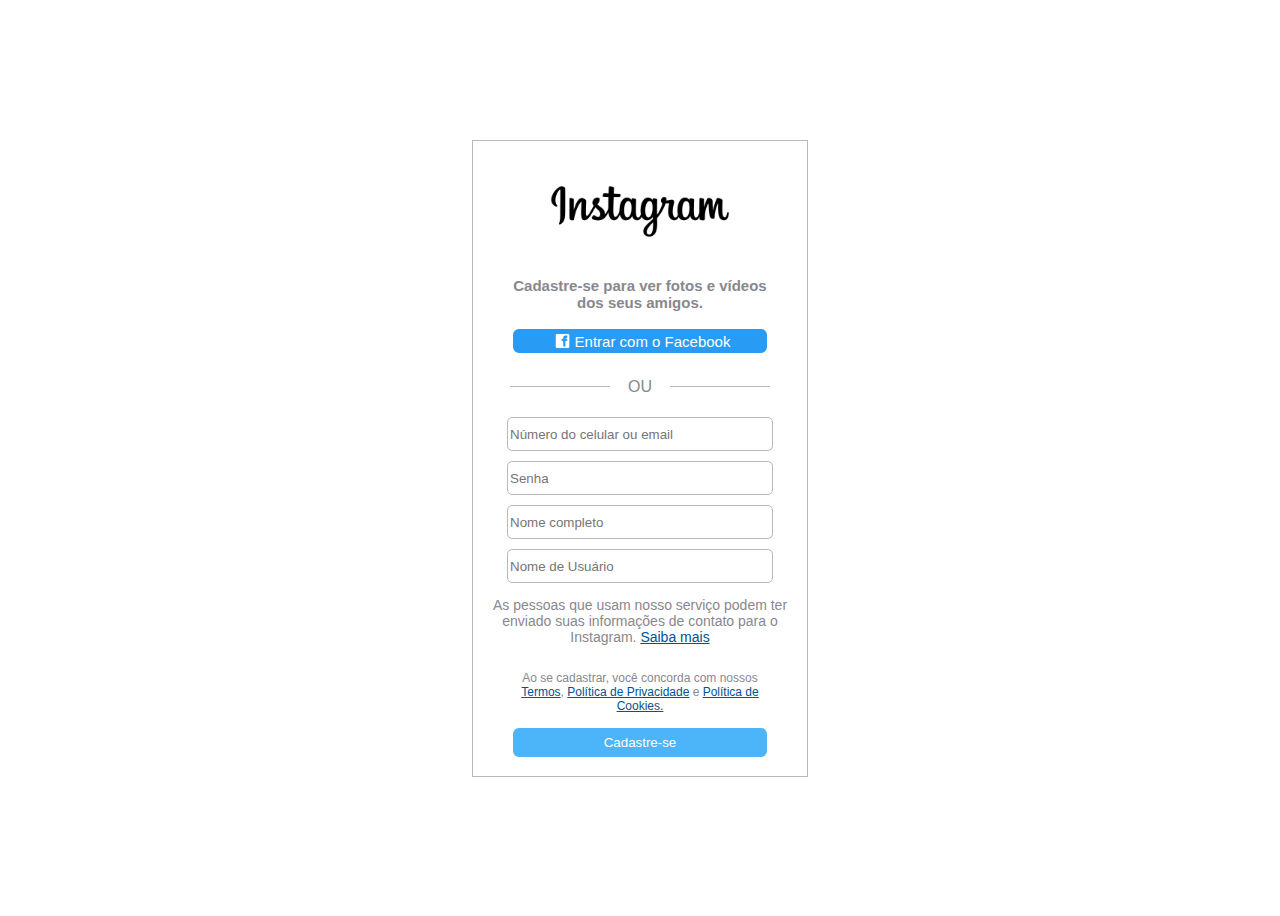
==== index.html @ e2dcd564 "Add files via upload" ====
<!DOCTYPE html>
<html lang="pt-br">
<head>
    <meta charset="UTF-8">
    <meta name="viewport" content="width=device-width, initial-scale=1.0">
    <link rel="stylesheet" href="style.css">
    <title>Cadastre-Se Instagram</title>
</head>
<body>
    <section>
        <header>
            <img src="Instagram-Logo-2016-present.png" alt="image" class="logo-instagram">
            <h3 class="subtitulo-1">Cadastre-se para ver fotos e vídeos <br>dos seus amigos.</h3>
            <button class="botao-1"><img src="facer-removebg-preview.png" alt="image" class="logo-facebook">Entrar com o Facebook</button>
            <div class="barra-1"></div> 
            <h4>OU</h4> 
            <div class="barra-2"></div>
        </header>

        <main>
            <div class="box-1">
                <input type="text" placeholder="Número do celular ou email" id="celular-ou-email">
                <label for="celular-ou-email"></label>
            </div>
            
            <div class="box-2">
                <input type="password" placeholder="Senha" id="senha">
                <label for="senha"></label>
            </div>

            <div class="box-3">
                <input type="text" placeholder="Nome completo" id="nome-completo">
                <label for="nome-completo"></label>
            </div>

            <div class="box-4">
                <input type="text" placeholder="Nome de Usuário" id="nome-de-usuario">
                <label for="nome-de-usuario"></label>
            </div>

            <h3 class="subtitulo-2">As pessoas que usam nosso serviço podem ter <br> enviado suas informações de contato para o <br> Instagram. <a href="">Saiba mais</a></h3>

        </main>

        <footer>
            <h3 class="subtitulo-3">Ao se cadastrar, você concorda com nossos <br> <a href="">Termos</a>, <a href="">Política de Privacidade</a> e <a href="">Política de <br>Cookies.</a></h3>
            <button class="botao-2">Cadastre-se</button>
        </footer>
    </section>

   <script>
    document.addEventListener("DOMContentLoaded", function () {
    const botaoCadastro = document.querySelector(".botao-2");
    
    botaoCadastro.addEventListener("click", function (event) {
        event.preventDefault(); 
        
        const celularOuEmail = document.getElementById("celular-ou-email").value.trim();
        const senha = document.getElementById("senha").value.trim();
        const nomeCompleto = document.getElementById("nome-completo").value.trim();
        const nomeUsuario = document.getElementById("nome-de-usuario").value.trim();
        
        if (celularOuEmail === "" || senha === "" || nomeCompleto === "" || nomeUsuario === "") {
            alert("Por favor, preencha todos os campos antes de continuar.");
        } else {
            window.location.href = "boasvindas.html"; 
        }
    });
});
   </script>
</body>
</html>
---- style.css ----
body{
    justify-content: center;
    display: flex;
    align-items: center;
    height: 100vh;
}

.logo-instagram{
    width: 180px;
    
}

header,main,footer{
    display: flex;
    flex-direction: column;
    align-items: center;
}

.barra-1{
    height: 0.5px;
    width: 100px;
    background-color: rgb(185, 185, 185);
    position: relative;
    right: 80px;
    top: 30px;
}

.barra-2{
    height: 0.5px;
    width: 100px;
    background-color: rgb(185, 185, 185);
    position: relative;
    left: 80px;
    bottom: 31px;
}

input{
    width: 260px;
    height: 30px;
    border-radius: 5px;
    border: solid;
    border-color:  rgb(185, 185, 185);
    border-width: 1px 1px 1px 1px;
    outline: none;
}

.box-2,.box-3,.box-4{
    margin-top: 10px;
}
section{
    border: 1px solid rgb(185, 185, 185);
    height: 595px;
    padding: 20px;
}



.subtitulo-1{
    font-size: 15px;
    font-family: "Proxima Nova",Arial, Helvetica, sans-serif;
    text-align: justify;
    text-align: center;
    color: #89878e;
}

.subtitulo-2{
    font-size: 14px;
    font-family: "Proxima Nova",Arial, Helvetica, sans-serif;
    text-align: justify;
    text-align: center;
    color: #89878e;
    font-weight: 100;
}

.subtitulo-3{
    font-size: 12px;
    font-family: "Proxima Nova",Arial, Helvetica, sans-serif;
    text-align: justify;
    text-align: center;
    color: #89878e;
    font-weight: 100;
}
.botao-1{
    background-color: #289cf5;
    width: 260px;
    border-radius: 9px;
    color: white;
    font-family: "Proxima Nova",Arial, Helvetica, sans-serif;
    border: solid;
    height: 30px;
    cursor: pointer;
    font-size: 15px;
}

.botao-1:hover{
    background-color: #007fe0;
}

h4{
    font-family: "Proxima Nova",Arial, Helvetica, sans-serif;
    color: #89878e;
    font-weight: 100;
}

a{
    color: #005291;
}

.botao-2{
    background-color: #4cb5f9;
    width: 260px;
    border-radius: 9px;
    color: white;
    font-family: "Proxima Nova",Arial, Helvetica, sans-serif;
    border: solid;
    height: 35px;
    cursor: pointer;
}

.logo-facebook{
    width: 25px;
    position: relative;
    top: 2px;
}
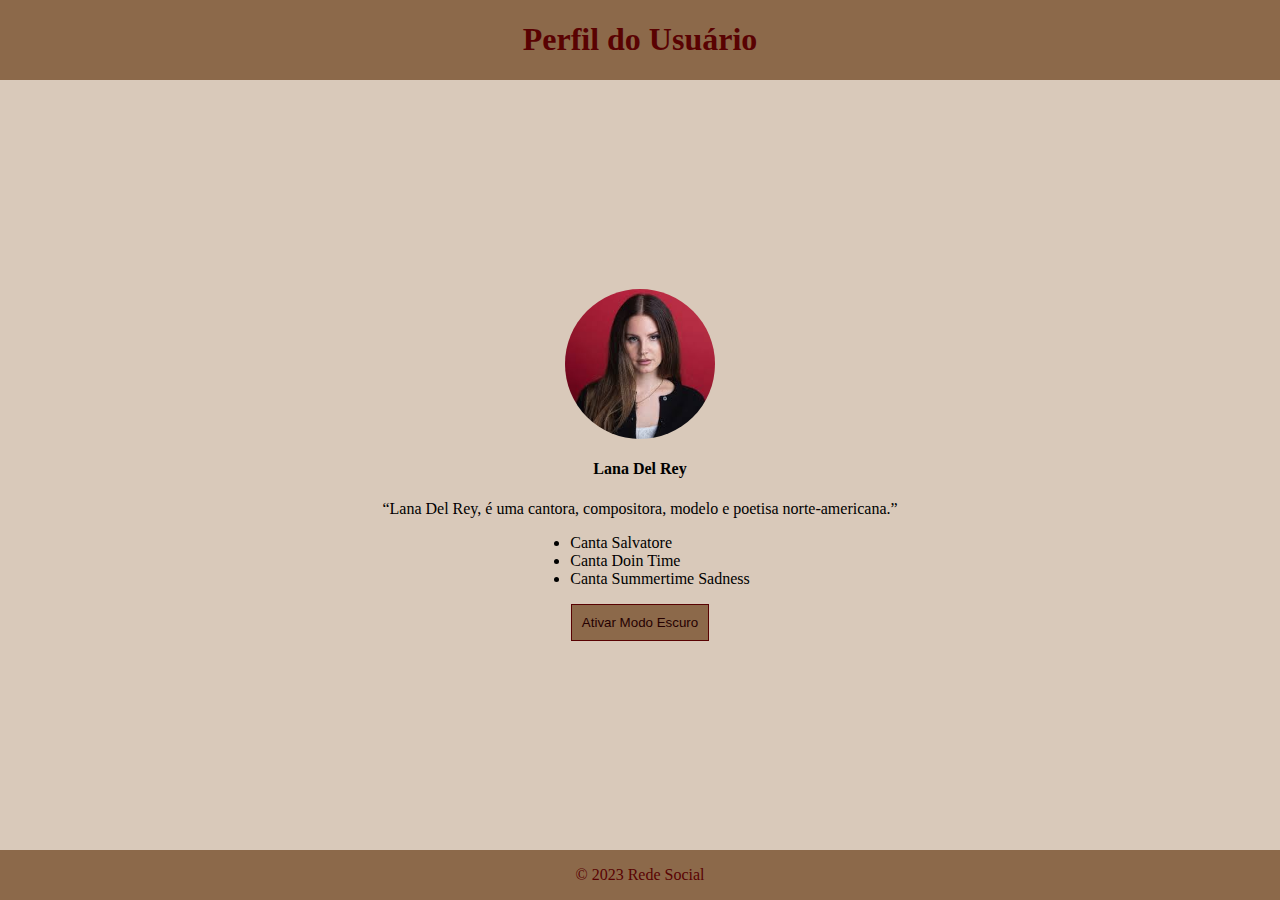
==== commit a01b7170: "Add files via upload" ====
--- a/index.html
+++ b/index.html
@@ -1,72 +1,29 @@
 <!DOCTYPE html>
-<html lang="pt-br">
+<html lang="en">
 <head>
     <meta charset="UTF-8">
     <meta name="viewport" content="width=device-width, initial-scale=1.0">
     <link rel="stylesheet" href="style.css">
-    <title>Cadastre-Se Instagram</title>
+    <title>Página Perfil</title>
 </head>
 <body>
-    <section>
-        <header>
-            <img src="Instagram-Logo-2016-present.png" alt="image" class="logo-instagram">
-            <h3 class="subtitulo-1">Cadastre-se para ver fotos e vídeos <br>dos seus amigos.</h3>
-            <button class="botao-1"><img src="facer-removebg-preview.png" alt="image" class="logo-facebook">Entrar com o Facebook</button>
-            <div class="barra-1"></div> 
-            <h4>OU</h4> 
-            <div class="barra-2"></div>
-        </header>
-
-        <main>
-            <div class="box-1">
-                <input type="text" placeholder="Número do celular ou email" id="celular-ou-email">
-                <label for="celular-ou-email"></label>
-            </div>
-            
-            <div class="box-2">
-                <input type="password" placeholder="Senha" id="senha">
-                <label for="senha"></label>
-            </div>
-
-            <div class="box-3">
-                <input type="text" placeholder="Nome completo" id="nome-completo">
-                <label for="nome-completo"></label>
-            </div>
-
-            <div class="box-4">
-                <input type="text" placeholder="Nome de Usuário" id="nome-de-usuario">
-                <label for="nome-de-usuario"></label>
-            </div>
-
-            <h3 class="subtitulo-2">As pessoas que usam nosso serviço podem ter <br> enviado suas informações de contato para o <br> Instagram. <a href="">Saiba mais</a></h3>
-
-        </main>
-
-        <footer>
-            <h3 class="subtitulo-3">Ao se cadastrar, você concorda com nossos <br> <a href="">Termos</a>, <a href="">Política de Privacidade</a> e <a href="">Política de <br>Cookies.</a></h3>
-            <button class="botao-2">Cadastre-se</button>
-        </footer>
-    </section>
-
-   <script>
-    document.addEventListener("DOMContentLoaded", function () {
-    const botaoCadastro = document.querySelector(".botao-2");
-    
-    botaoCadastro.addEventListener("click", function (event) {
-        event.preventDefault(); 
-        
-        const celularOuEmail = document.getElementById("celular-ou-email").value.trim();
-        const senha = document.getElementById("senha").value.trim();
-        const nomeCompleto = document.getElementById("nome-completo").value.trim();
-        const nomeUsuario = document.getElementById("nome-de-usuario").value.trim();
-        
-        if (celularOuEmail === "" || senha === "" || nomeCompleto === "" || nomeUsuario === "") {
-            alert("Por favor, preencha todos os campos antes de continuar.");
-        } else {
-            window.location.href = "boasvindas.html"; 
-        }
-    });
-});
-   </script>
+    <header>
+        <h1>Perfil do Usuário</h1>
+    </header>
+    <main>
+    <img class="img-lana" src="images.jpg" alt="Imagem da Lana Del Rey">
+    <h4>Lana Del Rey</h4>
+    <q>Lana Del Rey, é uma cantora, compositora, modelo e poetisa norte-americana.</q>
+    <ul>
+        <li>Canta Salvatore</li>
+        <li>Canta Doin Time</li>
+        <li>Canta Summertime Sadness</li>
+    </ul>
+    <button class ="modo-claro" onclick="modoEscuro()">Ativar Modo Escuro</button>
+    </main>
+    <footer>
+        <p>© 2023 Rede Social</p>
+    </footer>
+    <script src="script.js"></script>
 </body>
 </html>--- a/style.css
+++ b/style.css
@@ -1,124 +1,43 @@
 body{
-    justify-content: center;
+    margin: 0;
+    padding: 0;
     display: flex;
-    align-items: center;
-    height: 100vh;
+    min-height: 100vh;
+    flex-direction: column;
+    background-color: #D9C9BA;
 }
 
-.logo-instagram{
-    width: 180px;
-    
+
+.img-lana{
+    height: 150px;
+    width: 150px;
+    border-radius: 50%;
 }
 
-header,main,footer{
+header, footer{
+    background-color: #8C694A;
+    color: #590202;
+    text-align: center;
+}
+
+main{
+    flex: 1;
     display: flex;
     flex-direction: column;
     align-items: center;
+    justify-content: center;
 }
 
-.barra-1{
-    height: 0.5px;
-    width: 100px;
-    background-color: rgb(185, 185, 185);
-    position: relative;
-    right: 80px;
-    top: 30px;
-}
-
-.barra-2{
-    height: 0.5px;
-    width: 100px;
-    background-color: rgb(185, 185, 185);
-    position: relative;
-    left: 80px;
-    bottom: 31px;
-}
-
-input{
-    width: 260px;
-    height: 30px;
-    border-radius: 5px;
-    border: solid;
-    border-color:  rgb(185, 185, 185);
-    border-width: 1px 1px 1px 1px;
-    outline: none;
-}
-
-.box-2,.box-3,.box-4{
-    margin-top: 10px;
-}
-section{
-    border: 1px solid rgb(185, 185, 185);
-    height: 595px;
-    padding: 20px;
-}
-
-
-
-.subtitulo-1{
-    font-size: 15px;
-    font-family: "Proxima Nova",Arial, Helvetica, sans-serif;
-    text-align: justify;
-    text-align: center;
-    color: #89878e;
-}
-
-.subtitulo-2{
-    font-size: 14px;
-    font-family: "Proxima Nova",Arial, Helvetica, sans-serif;
-    text-align: justify;
-    text-align: center;
-    color: #89878e;
-    font-weight: 100;
-}
-
-.subtitulo-3{
-    font-size: 12px;
-    font-family: "Proxima Nova",Arial, Helvetica, sans-serif;
-    text-align: justify;
-    text-align: center;
-    color: #89878e;
-    font-weight: 100;
-}
-.botao-1{
-    background-color: #289cf5;
-    width: 260px;
-    border-radius: 9px;
-    color: white;
-    font-family: "Proxima Nova",Arial, Helvetica, sans-serif;
-    border: solid;
-    height: 30px;
-    cursor: pointer;
-    font-size: 15px;
-}
-
-.botao-1:hover{
-    background-color: #007fe0;
-}
-
-h4{
-    font-family: "Proxima Nova",Arial, Helvetica, sans-serif;
-    color: #89878e;
-    font-weight: 100;
-}
-
-a{
-    color: #005291;
-}
-
-.botao-2{
-    background-color: #4cb5f9;
-    width: 260px;
-    border-radius: 9px;
-    color: white;
-    font-family: "Proxima Nova",Arial, Helvetica, sans-serif;
-    border: solid;
-    height: 35px;
+button{
+    border: 1px solid #590202 ;
+    background-color: #8C694A;
+    padding: 10px;
+    color: #260101;
     cursor: pointer;
 }
 
-.logo-facebook{
-    width: 25px;
-    position: relative;
-    top: 2px;
+.modo-escuro{
+    background-color:black;
+    border: 1px solid white;
+    color: white;
 }